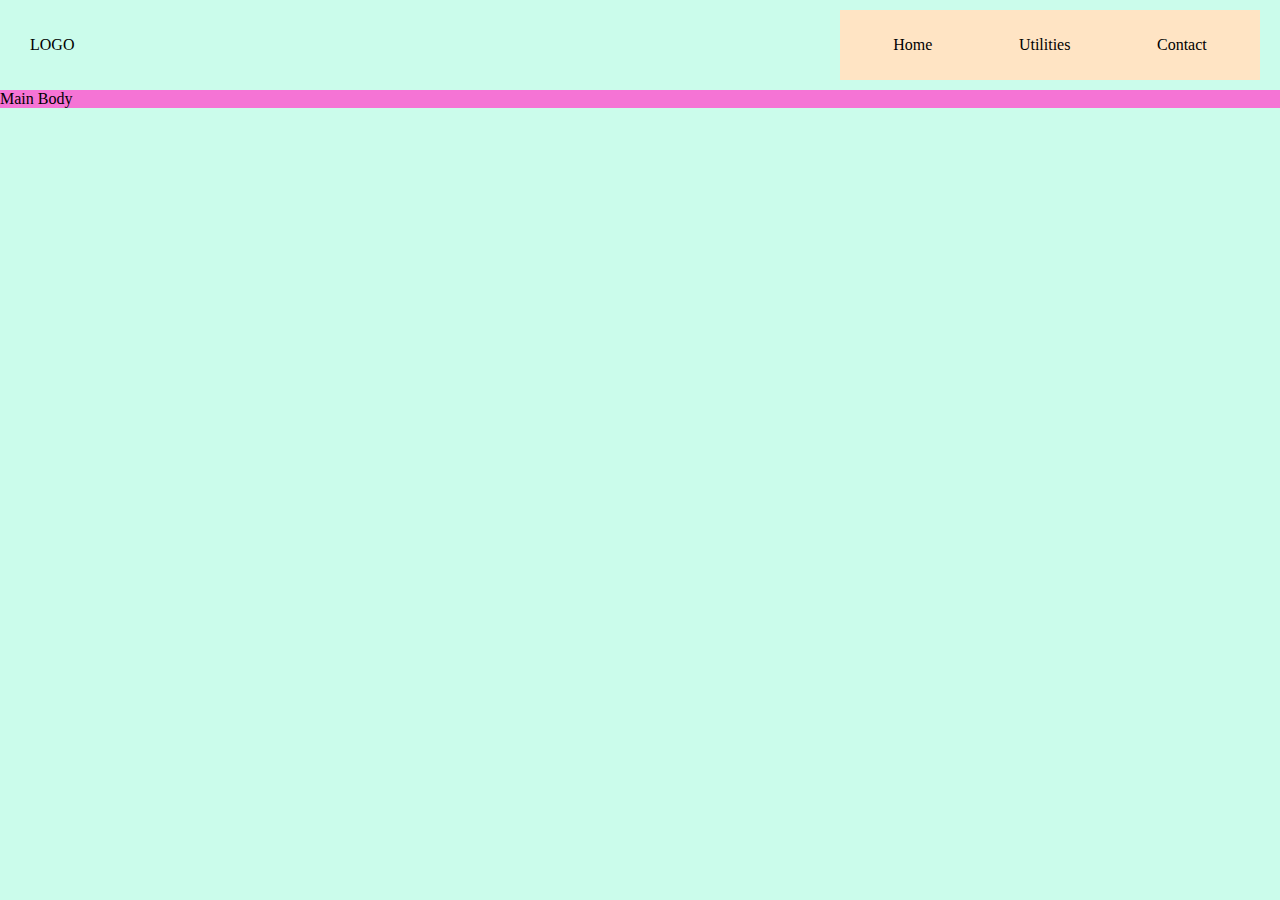
==== basic_calc.html @ 43ea4a0d "create-files" ====
<!DOCTYPE html>
<html lang="en">
<head>
  <meta charset="UTF-8">
  <meta name="viewport" content="width=device-width, initial-scale=1.0">
  <link rel="stylesheet" href='css/main.css'/>
  <title>Basic Calculator</title>
</head>
<body>
  <header>
    <div id='top-logo'>
      <p>LOGO</p>
    </div>
    <nav>
      <div id='top-nav'>
        <p>Home</p>
        <p>Utilities</p>  <!--Make this a dropdown later-->
        <p>Contact</p>
      </div>
    </nav>
  </header>
  <section id='main-screen'>
    Main Body
  </section>
  <!-- <footer>
    Footer
  </footer> -->
</body>
</html>
---- css/main.css ----
/** CSS **/
html body{
  background-color: rgb(203, 252, 235);
  margin: 0;
  padding: 0;
}

header{
  display: flex;
  margin: 10px 20px 10px 20px;
}

header nav{
  background-color: bisque;
  padding: 10px;
  flex-grow: 3;
  max-width: 400px;
}

#top-nav{
  display: flex;
  justify-content: space-around;
}

#top-nav p{
 
}

#top-logo{
  padding: 10px;
  flex-grow: 2;
}


section{
  background-color: rgb(245, 116, 213);
}

footer{
  background-color: coral;
}
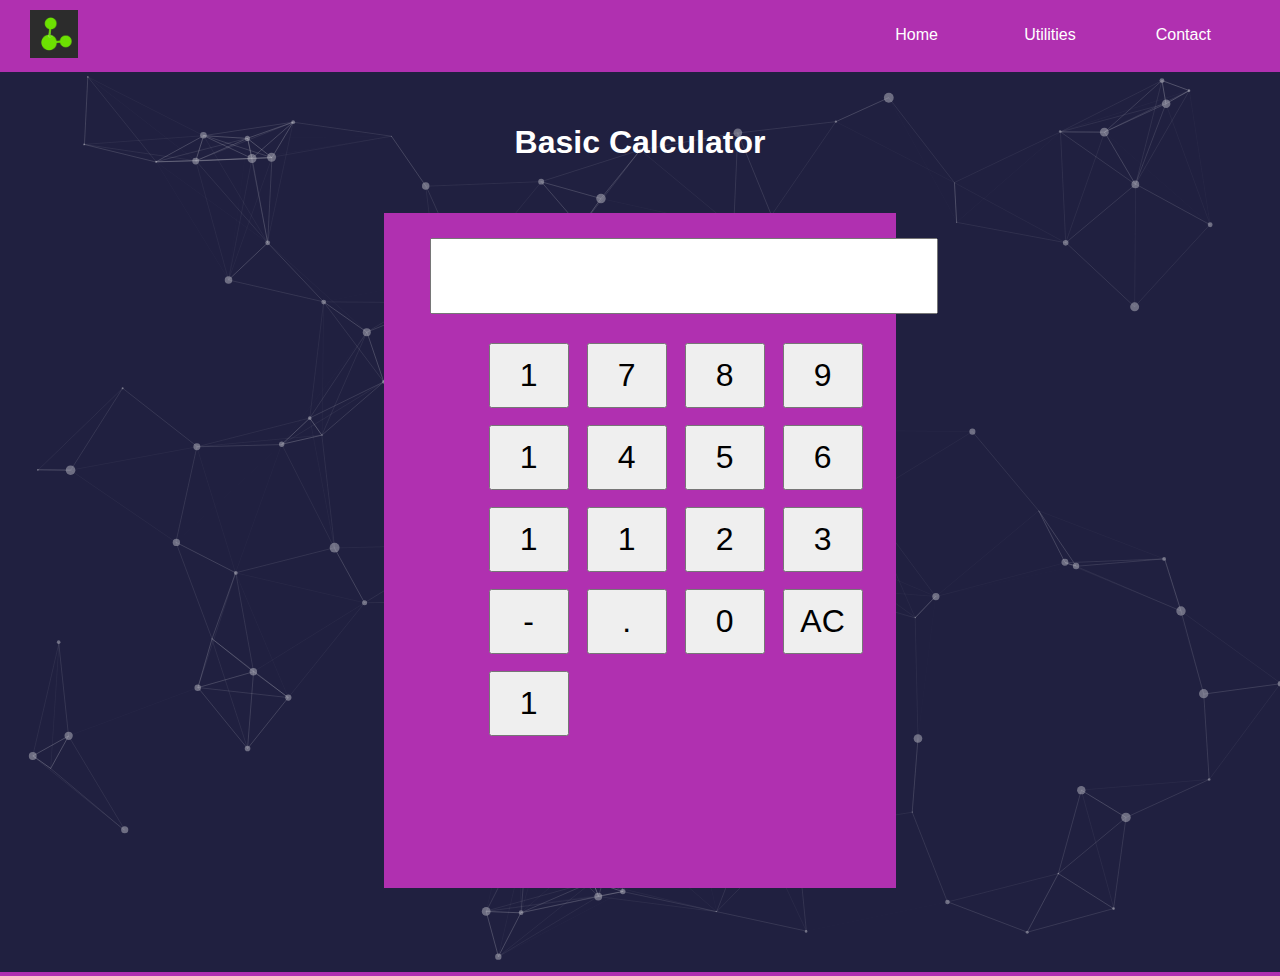
==== commit de97fd6d: "Calculator outline done" ====
--- a/basic_calc.html
+++ b/basic_calc.html
@@ -4,26 +4,67 @@
   <meta charset="UTF-8">
   <meta name="viewport" content="width=device-width, initial-scale=1.0">
   <link rel="stylesheet" href='css/main.css'/>
+  <link rel="stylesheet" href='css/basic_calc.css'/>
   <title>Basic Calculator</title>
 </head>
 <body>
   <header>
-    <div id='top-logo'>
-      <p>LOGO</p>
-    </div>
+    <a id='top-logo'>
+      <img id="logo" src="public/icons/logo.png"/>
+    </a>
     <nav>
       <div id='top-nav'>
-        <p>Home</p>
-        <p>Utilities</p>  <!--Make this a dropdown later-->
-        <p>Contact</p>
+        <a href="" class="nav-link"><p>Home</p></a>
+        <a href="" class="nav-link"><p>Utilities</p></a>  <!--Make this a dropdown later-->
+        <a href="" class="nav-link"><p>Contact</p></a>
       </div>
     </nav>
   </header>
-  <section id='main-screen'>
-    Main Body
-  </section>
+  <div id='main-screen'>
+    <div id="particles-js"></div>
+    <div id='title'>
+      <p> Basic Calculator</p>
+    </div>
+      <div id="calc-body">
+          <form>
+            <input type="text" class="display">
+            <table class="table">
+              <tr>
+                <td><input type="button" value="1"></td>
+                <td><input type="button" value="7"></td>
+                <td><input type="button" value="8"></td>
+                <td><input type="button" value="9"></td>
+              </tr>
+              <tr>
+                <td><input type="button" value="1"></td>
+                <td><input type="button" value="4"></td>
+                <td><input type="button" value="5"></td>
+                <td><input type="button" value="6"></td>
+              </tr>
+              <tr>
+                <td><input type="button" value="1"></td>
+                <td><input type="button" value="1"></td>
+                <td><input type="button" value="2"></td>
+                <td><input type="button" value="3"></td>
+              </tr>
+              <tr>
+                <td><input type="button" value="-"></td>
+                <td><input type="button" value="."></td>
+                <td><input type="button" value="0"></td>
+                <td><input type="button" value="AC"></td>
+              </tr>
+              <tr>
+                <td><input type="button" value="1"></td>
+              </tr>
+            </table>
+          </form>
+      </div>
+  </div>
   <!-- <footer>
     Footer
   </footer> -->
+
+  <script src="js/particle/particle.js"></script>
+  <script src="js/particle/app.js"></script>
 </body>
 </html>--- a/css/main.css
+++ b/css/main.css
@@ -1,17 +1,20 @@
-/** CSS **/
-html body{
-  background-color: rgb(203, 252, 235);
+html, body{
+  height: 100%;
   margin: 0;
   padding: 0;
+  background-color: #b030b0;
+  font-family: 'Open Sans', sans-serif;
+  font-weight: 500;
+  font-size: 16px;
 }
 
 header{
   display: flex;
-  margin: 10px 20px 10px 20px;
+  margin: 0px 20px 0px 20px;
+  color: white;
 }
 
 header nav{
-  background-color: bisque;
   padding: 10px;
   flex-grow: 3;
   max-width: 400px;
@@ -23,7 +26,19 @@
 }
 
 #top-nav p{
- 
+  
+}
+
+.nav-link{
+  color: white;
+  text-decoration: none;
+  width: 100%;
+  height: 100%;
+  text-align: center;
+}
+
+.nav-link:hover{
+  background-color:#202040;
 }
 
 #top-logo{
@@ -31,13 +46,135 @@
   flex-grow: 2;
 }
 
-
-section{
-  background-color: rgb(245, 116, 213);
+#logo{
+  height: 3rem;
+  width: 3rem;
 }
 
-footer{
-  background-color: coral;
+#main-screen{
+  background-color: #202040;
+  height: calc(100% - 70px);
 }
 
+#main-title{
+  position: absolute;
+  margin: 0;
+  padding: 20px;
+  color: white;
+  font-size: 5rem;
+  font-family: 'Open Sans', sans-serif;
+  font-weight: 700;
+  top: 35%;
+  left: 50%;
+  transform: translate(-50%, -50%);
+}
 
+#searchbar{
+  background-color: #b030b0;
+  position: absolute;
+  top: 50%;
+  left: 50%;
+  transform: translate(-50%, -50%);
+  border-radius: 40px;
+  width: 40%;
+  height: 40px;
+  padding: 10px;
+  display: flex;
+  justify-content: center;
+}
+
+.search-btn{
+  float: right;
+  height: 40px;
+  justify-content: center;
+  padding-top: 5px;
+}
+
+.search-text{
+  border: none;
+  background-color: transparent;
+  outline: none;
+  transition: 0.4s;
+  line-height: 40px;
+  width: 80%;
+  color: white;
+  font-size: 16px;
+}
+
+.search-text::placeholder{
+  color: white;
+  opacity: 0.8;
+  font-size: 16px;
+}
+
+#particles-js{
+  width: 100%;
+  height: calc(100% - 70px);
+  position: absolute;
+  opacity: 0.7;
+}
+
+#page-wrap{
+  padding: 0 15% 0 15%;
+  position: relative;
+}
+
+#popular-tools{
+  position: absolute;
+  top: 75%;
+  left: 50%;
+  transform: translate(-50%, -50%);
+  width: 80%;
+  height: 30%;
+}
+
+#popular-tools p{
+  color: white;
+  font-family: 'Open Sans', sans-serif;
+  font-weight: 700;
+  font-size: 24px;
+  padding: 10px 0px 20px 0px;
+  margin: 0;
+}
+
+.pt-container{
+  display: flex;
+  justify-content: space-around;
+  width: 100%;
+  height: 100%;
+  flex-wrap: wrap;
+}
+
+.pt-container #pt{
+  min-width: 200px;
+  width: 20%;
+  background-color: #602080;
+  height: 90%;
+  border-radius: 25px;
+  box-shadow: 5px 5px 7px #636372;
+}
+
+.pt-container div h1{
+  color: white;
+  font-size: 16px;
+  text-align: center;
+}
+
+.pt-container div ul{
+  color: white;
+  list-style: none;
+}
+
+.popular-tools-img{
+  width: 100%;
+  height: 50%;
+  background-color: white;
+  border-radius: 25px 25px 0px 0px;
+  text-align: center;
+}
+
+.popular-tools-img img{
+  width: 100%;
+  height: 95%;
+  padding: 5px;
+}
--- a/css/basic_calc.css
+++ b/css/basic_calc.css
@@ -0,0 +1,51 @@
+#title{
+    padding: 20px;
+    color: white;
+    font-size: 2rem;
+    font-family: 'Open Sans', sans-serif;
+    font-weight: 700;
+    margin: 0 auto;
+    text-align: center;
+   
+  }
+
+  #calc-body{
+      display: flex;
+      width: 40%;
+      height: 75%;
+      background-color: #b030b0;
+      margin: 0 auto;
+      position: relative;
+
+  }
+
+  #main-screen{
+    background-color: #202040;
+    height: 100%;
+  }
+
+  #particles-js{
+    width: 100%;
+    height: 100%;
+    position: absolute;
+    opacity: 0.7;
+  }
+
+  .display{
+      width: 500px;
+      height: 70px;
+      margin: 5% 9% ;
+  }
+
+  .table {
+      margin: 0 20%;
+
+  }
+
+  td input{
+      height: 65px;
+      width: 80px;
+      margin-right: 14px;
+      margin-bottom: 13px;
+      font-size: 2rem;
+  }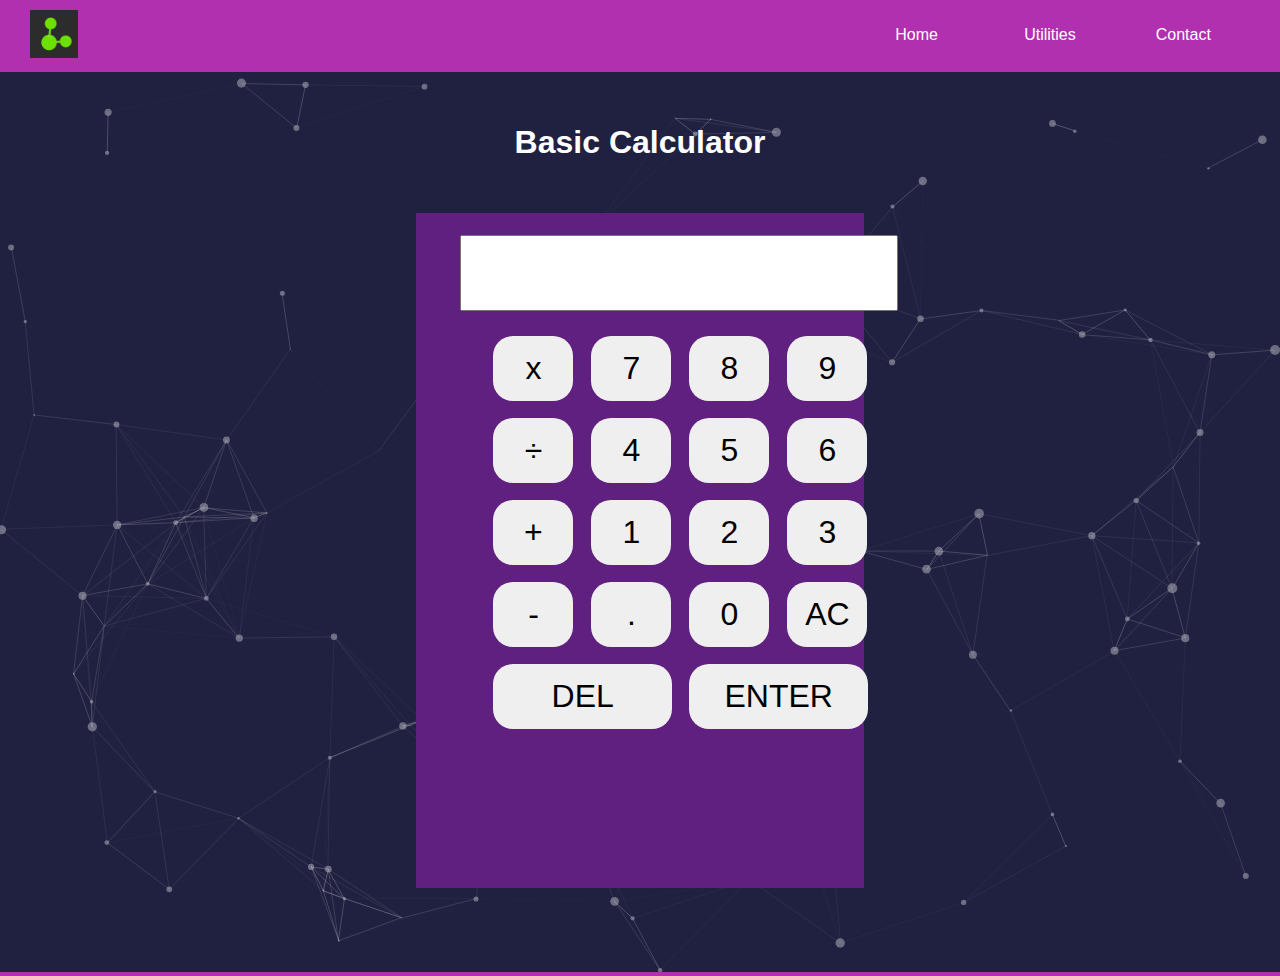
==== commit 34ab43f8: "Calculator style" ====
--- a/basic_calc.html
+++ b/basic_calc.html
@@ -30,19 +30,19 @@
             <input type="text" class="display">
             <table class="table">
               <tr>
-                <td><input type="button" value="1"></td>
+                <td><input type="button" value="x"></td>
                 <td><input type="button" value="7"></td>
                 <td><input type="button" value="8"></td>
                 <td><input type="button" value="9"></td>
               </tr>
               <tr>
-                <td><input type="button" value="1"></td>
+                <td><input type="button" value="÷"></td>
                 <td><input type="button" value="4"></td>
                 <td><input type="button" value="5"></td>
                 <td><input type="button" value="6"></td>
               </tr>
               <tr>
-                <td><input type="button" value="1"></td>
+                <td><input type="button" value="+"></td>
                 <td><input type="button" value="1"></td>
                 <td><input type="button" value="2"></td>
                 <td><input type="button" value="3"></td>
@@ -54,7 +54,8 @@
                 <td><input type="button" value="AC"></td>
               </tr>
               <tr>
-                <td><input type="button" value="1"></td>
+                <td colspan="2"><input style="width: 93%;" type="button" value="DEL"></td>
+                <td colspan="2"><input style="width: 93%" type="button" value="ENTER"></td>
               </tr>
             </table>
           </form>
--- a/css/basic_calc.css
+++ b/css/basic_calc.css
@@ -11,9 +11,9 @@
 
   #calc-body{
       display: flex;
-      width: 40%;
+      width: 35%;
       height: 75%;
-      background-color: #b030b0;
+      background-color: #602080;
       margin: 0 auto;
       position: relative;
 
@@ -32,13 +32,13 @@
   }
 
   .display{
-      width: 500px;
+      width: 430px;
       height: 70px;
-      margin: 5% 9% ;
+      margin: 5% 10% ;
   }
 
   .table {
-      margin: 0 20%;
+      margin: 0 17%;
 
   }
 
@@ -48,4 +48,6 @@
       margin-right: 14px;
       margin-bottom: 13px;
       font-size: 2rem;
+      border-radius: 20px;
+      border: none;
   }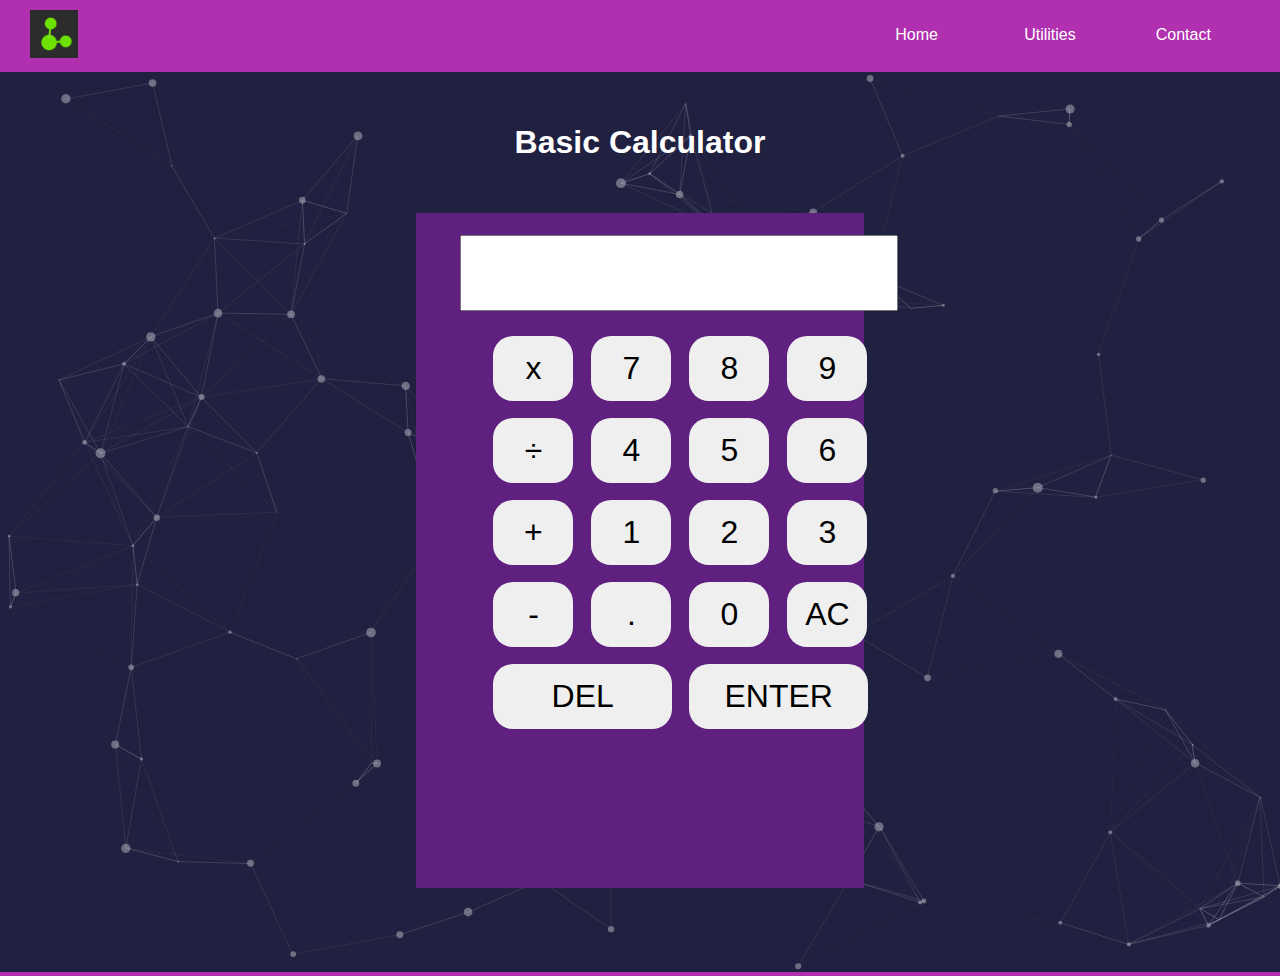
==== commit 8558f9b8: "Style updates" ====
--- a/basic_calc.html
+++ b/basic_calc.html
@@ -27,7 +27,7 @@
     </div>
       <div id="calc-body">
           <form>
-            <input type="text" class="display">
+            <input type="text" class="display" readonly>
             <table class="table">
               <tr>
                 <td><input type="button" value="x"></td>
@@ -67,5 +67,6 @@
 
   <script src="js/particle/particle.js"></script>
   <script src="js/particle/app.js"></script>
+  <script src="https://code.jquery.com/jquery-3.5.1.js" integrity="sha256-QWo7LDvxbWT2tbbQ97B53yJnYU3WhH/C8ycbRAkjPDc=" crossorigin="anonymous"></script>
 </body>
 </html>--- a/css/basic_calc.css
+++ b/css/basic_calc.css
@@ -35,6 +35,7 @@
       width: 430px;
       height: 70px;
       margin: 5% 10% ;
+      font-size: 2rem;
   }
 
   .table {
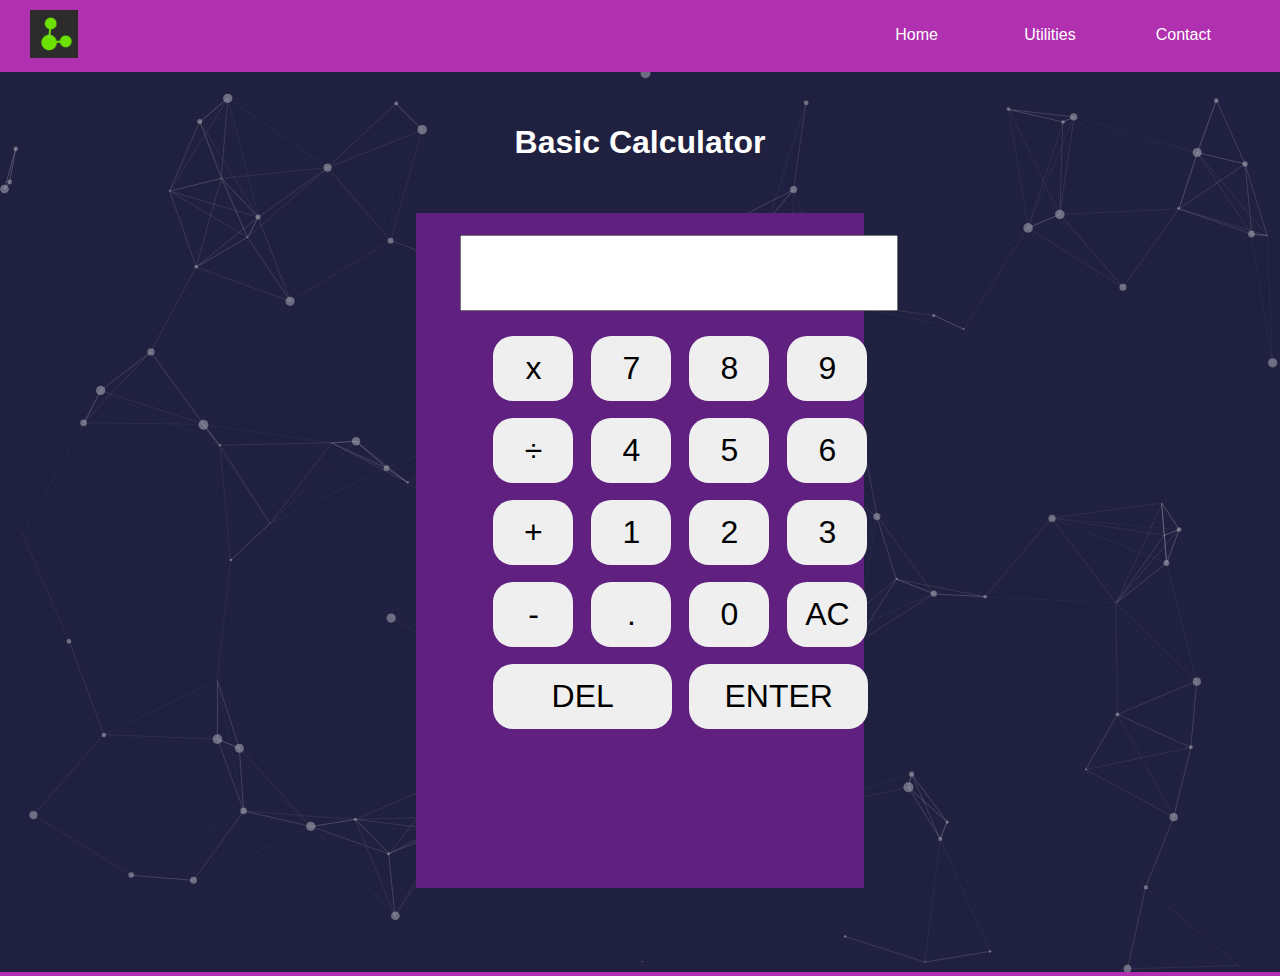
==== commit 77af4fd3: "Calculator functions done" ====
--- a/basic_calc.html
+++ b/basic_calc.html
@@ -68,5 +68,6 @@
   <script src="js/particle/particle.js"></script>
   <script src="js/particle/app.js"></script>
   <script src="https://code.jquery.com/jquery-3.5.1.js" integrity="sha256-QWo7LDvxbWT2tbbQ97B53yJnYU3WhH/C8ycbRAkjPDc=" crossorigin="anonymous"></script>
+  <script src="js/basic_calc.js"></script>
 </body>
 </html>--- a/css/basic_calc.css
+++ b/css/basic_calc.css
@@ -36,6 +36,7 @@
       height: 70px;
       margin: 5% 10% ;
       font-size: 2rem;
+      text-align: right;
   }
 
   .table {
